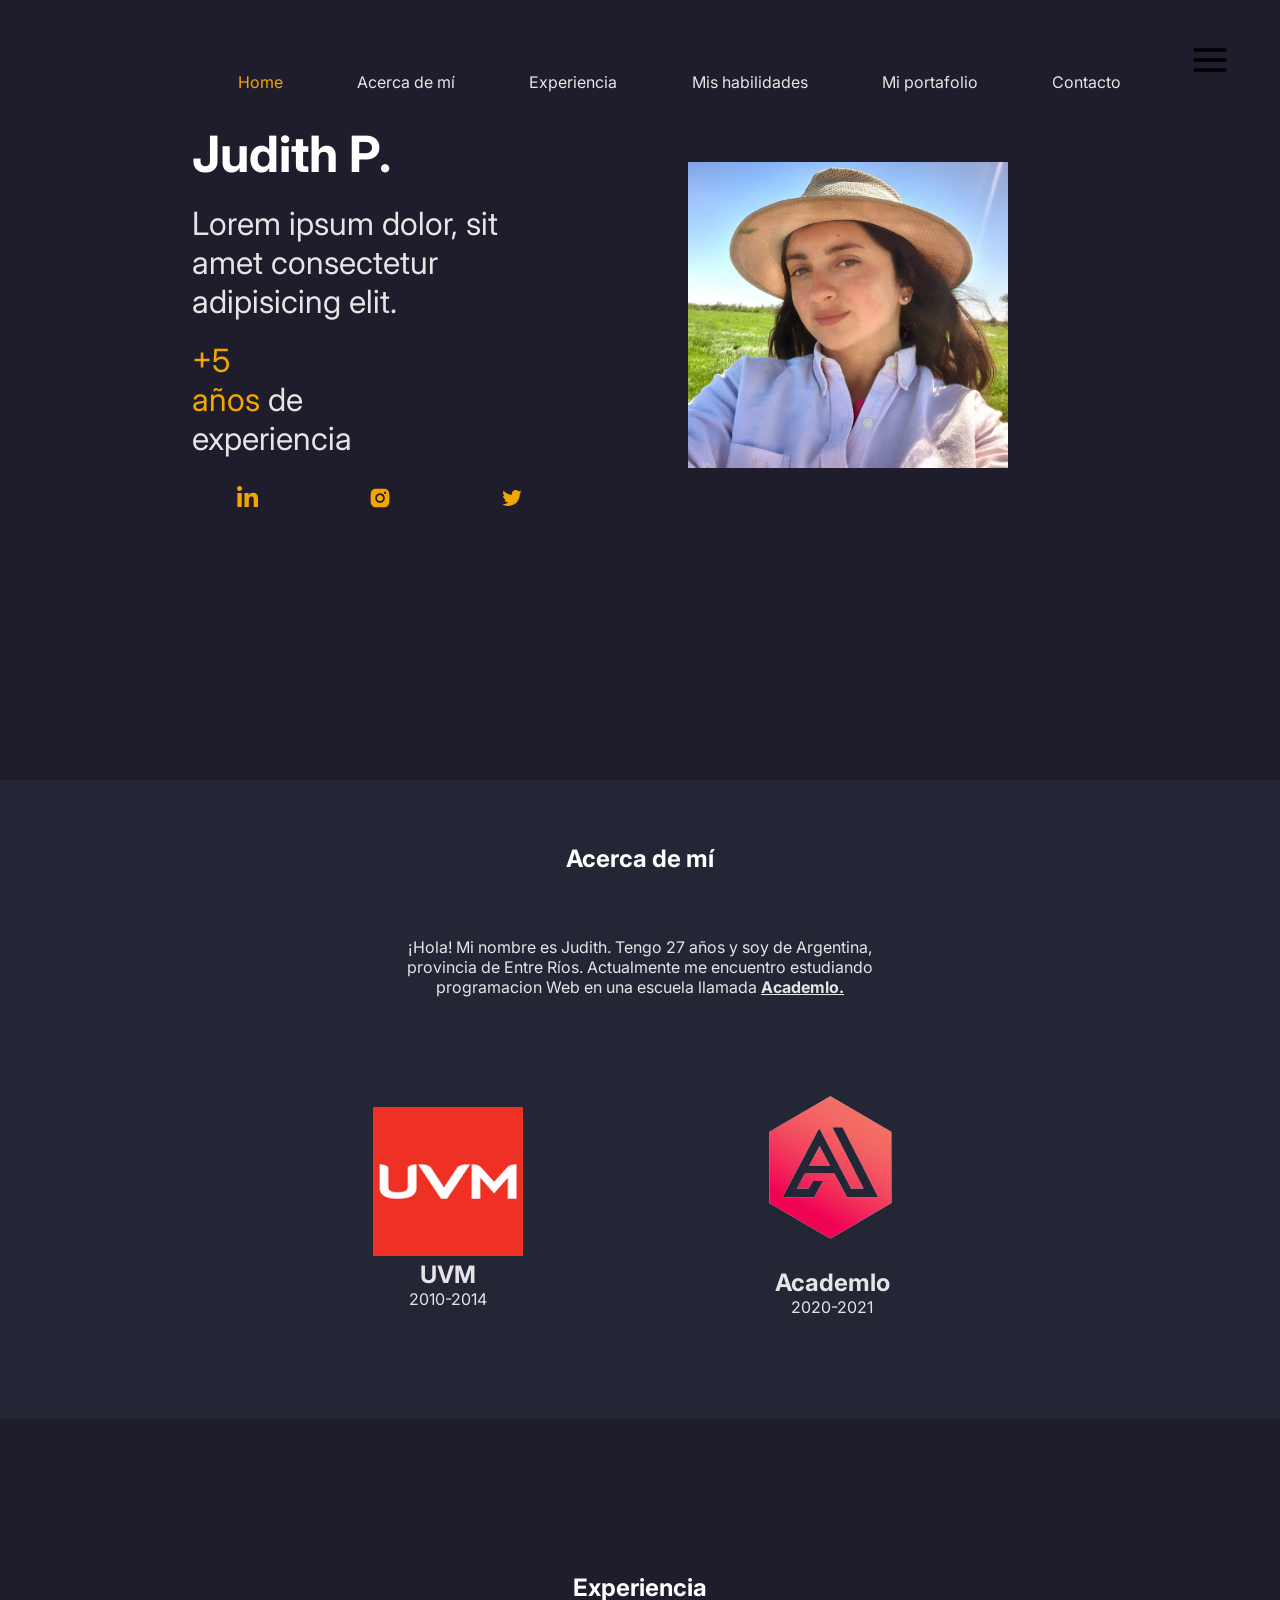
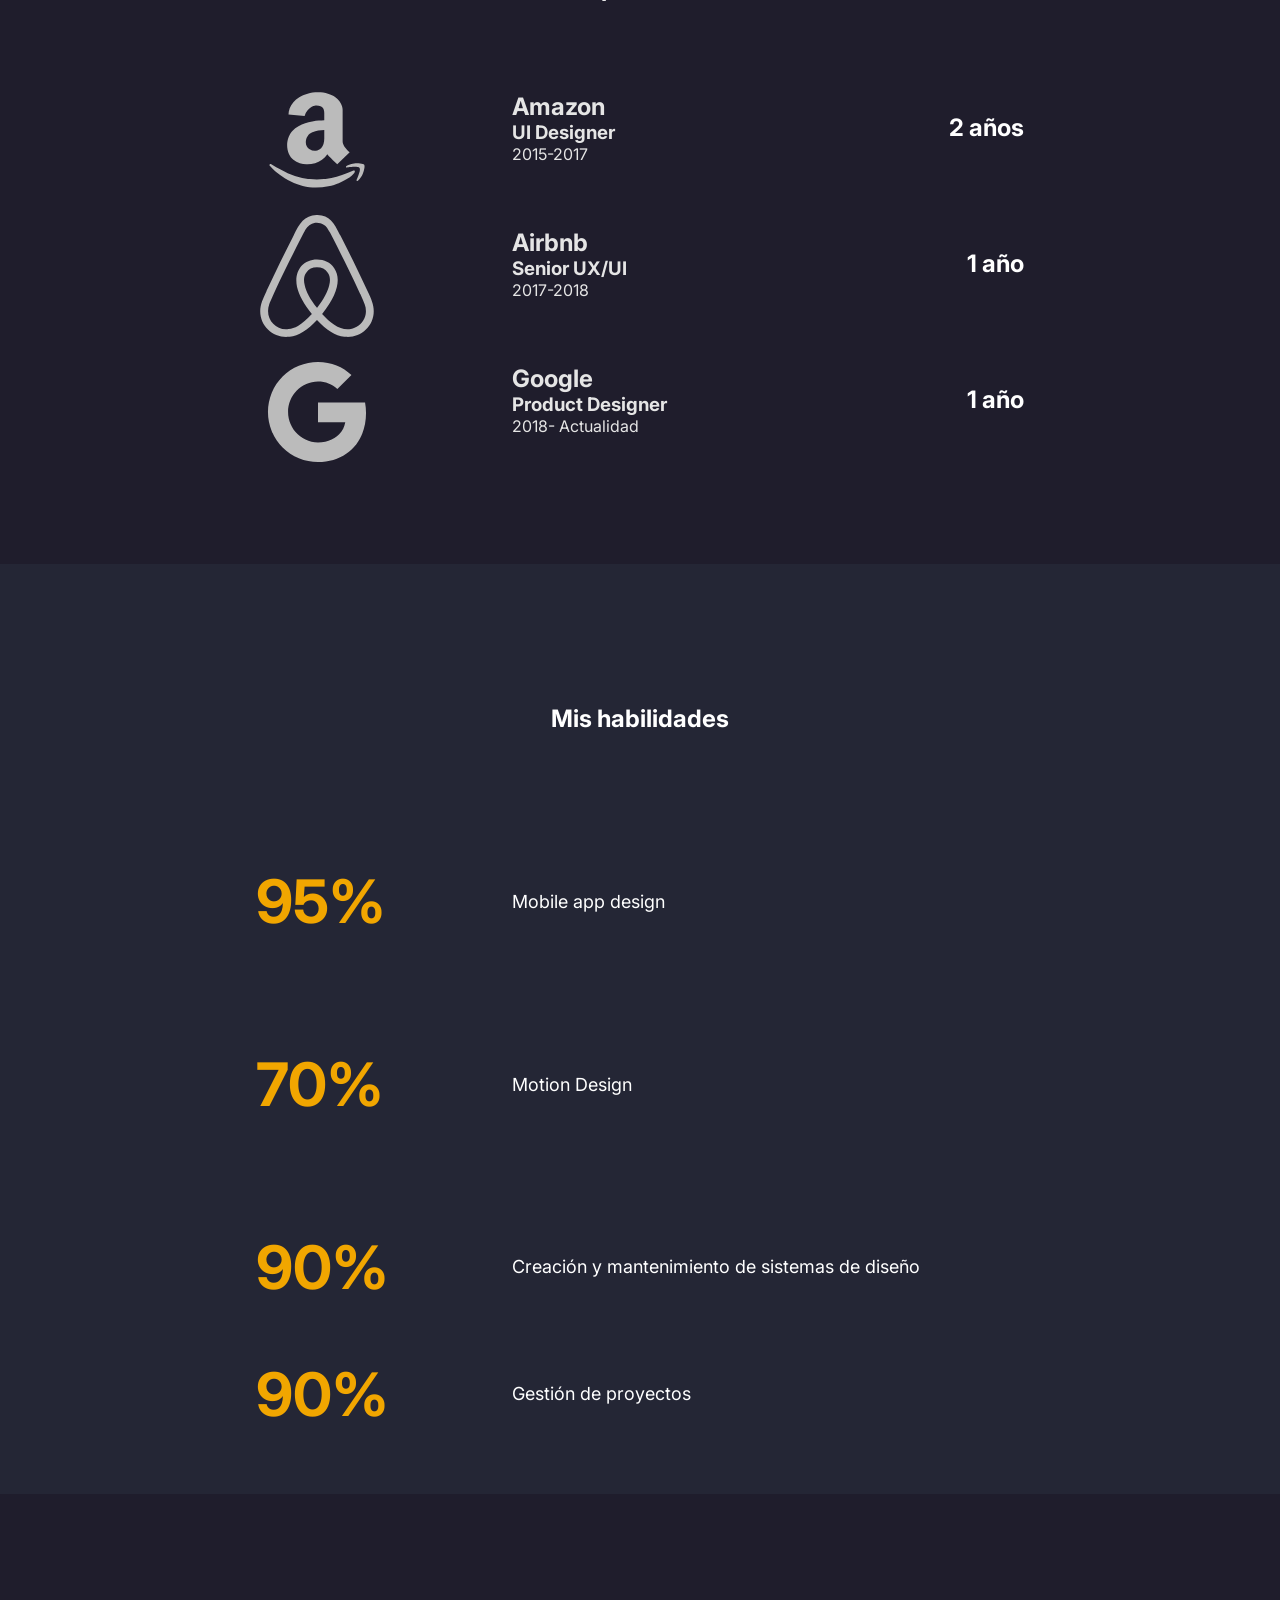
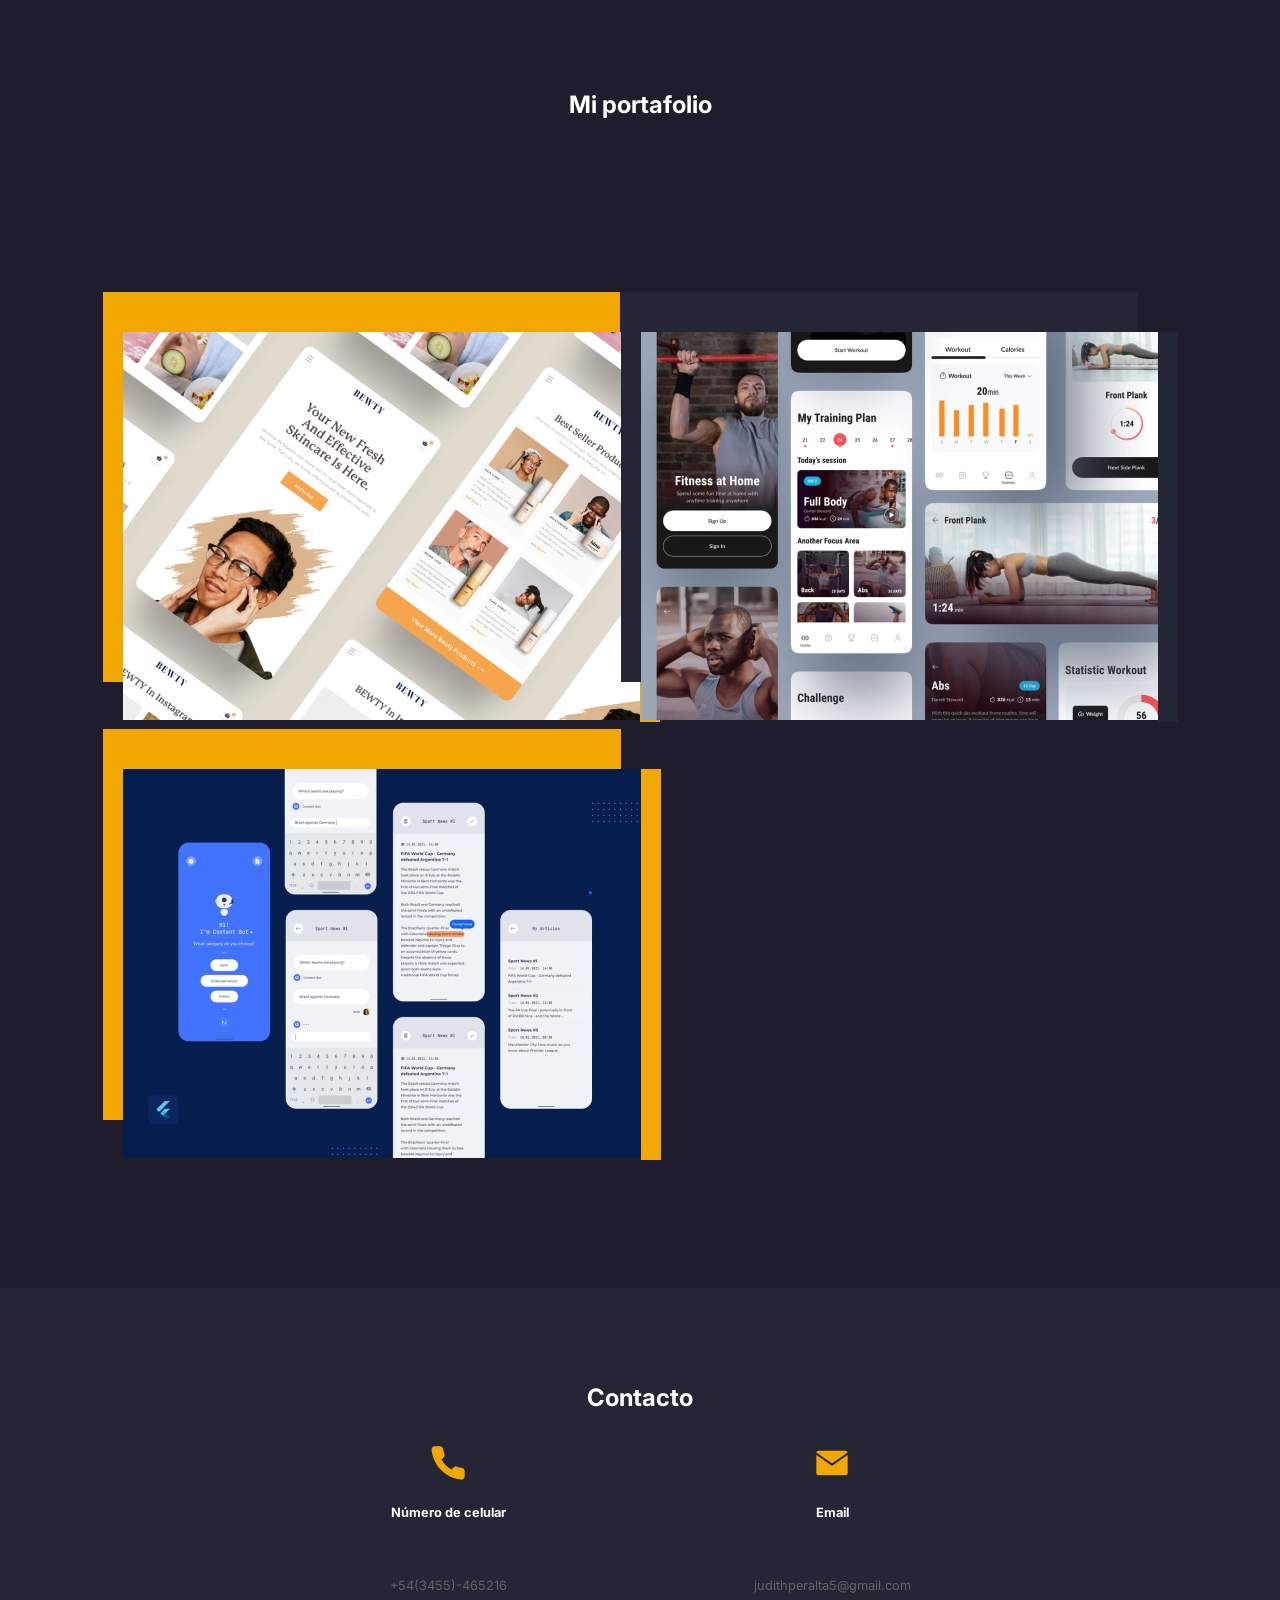
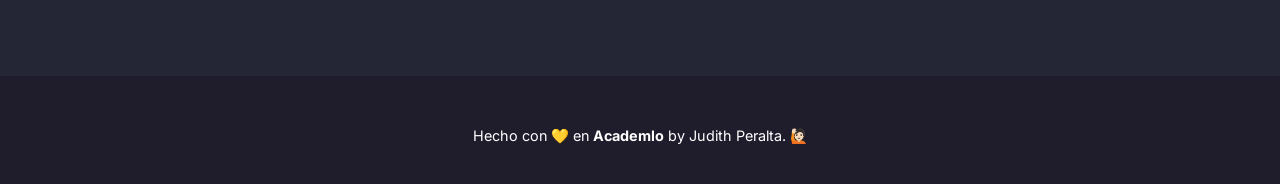
==== index22.html @ c61a87f8 "first commit" ====
<!DOCTYPE html>
<html>
    <head>
        <link rel="stylesheet" href="diseno2.css">
        <meta charset="utf-8">
        <meta http-equiv="X-UA.compatible" content="IE=edge">
        <title>Judith Peralta</title>
        <link rel="icon" href="me.jpg">
        <meta name="viewport" content="width=device-width, user-scalable=no, initial-scale=1.0, maximum-scale=1.0, minimum-scale=1.0">
    </head>
    <body>
<div class="container">
       <div class="icono-menu">
        <img src="menu.svg" id="icono-menu">
       </div>

       <div class="cont-menu active" id="menu">
        <ul>
            <li> <span>🏡</span>  Home</li>
            <li> <span>🙋‍♀️</span>  Acerca de mí</li>
            <li> <span>👩‍💻</span> Experiencia</li>
            <li> <span>🧠</span>  Mis habilidades</li>
            <li> <span>📚</span>  Mi portafolio</li>
            <li> <span>☎️</span>  Contacto</li>
        </ul>
       </div>
        <section class="wrapper">
                <header>
                    <nav class="navbar">
                    <ul class="menu"> 
                        <li><a href="#"> <span>Home</span> </a></li>
                        <li><a href="#">Acerca de mí</a></li>
                        <li><a href="#">Experiencia</a></li>
                        <li><a href="#">Mis habilidades</a></li>
                        <li><a href="#">Mi portafolio</a></li>
                        <li><a href="#">Contacto</a></li>
                    </ul>
                   

                    </nav>
                </header></section>
            
            
             
        <section class="contenedor">
            <h1>Judith P.</h1>
        
            <p class="p1"> Lorem ipsum dolor, sit amet consectetur adipisicing elit.</p>
            <p class="p2"> <span>+5 años</span> de experiencia </p>
        
            <a class="a1" href="#"> <img src="linkedin.svg" alt="li">  </a>
            <a class="a2"   href="#"> <img src="instagram.svg" alt="ing">  </a>
            <a  class="a3"   href="#"> <img src="twitter.svg" alt="tw">  </a>

        

            <img  class="foto" src="me.jpg" alt="vos">
        </section>

        <section class="about_me">
           <h1 class="title1">Acerca de mí</h1> 
           <p class="p3">¡Hola! Mi nombre es Judith. Tengo 27 años y soy de Argentina, provincia de Entre Ríos. 
        Actualmente me encuentro estudiando programacion Web en una escuela llamada <b><u>Academlo.</u></b></p>
           <div class="uvm"><a class="a4" href="#"> <img class="img1" src="image 9.jpg" alt="uvm"></a>
           <h2 class="gris">UVM</h2>
           <p class="gris">2010-2014</p></div>

           <div class="academlo"><a class="a5" href="#"> <img class="img2" src="logo_academlo_5.png" alt="academlo"></a>
           <h2 class="gris">Academlo</h2>
           <p class="gris">2020-2021</p></div>

        </section>

        <section class="experiencia">
            <h1 class="experience"><b>Experiencia</b></h1>
            <a class="a6" href="#"> <img src="amazon.svg" alt="Amazon"></a>
                <div class="amazon"><h2>Amazon</h2>
                <h3>UI Designer</h3>
                <p>2015-2017</p></div>

                <div class="años1">
                    <h2>2 años</h2>
                </div>

            <a class="a7" href="#"><img src="airbnb.svg" alt="airnbnb"> </a>
                <div class="airbnb"><h2>Airbnb</h2>
                <h3>Senior UX/UI</h3>
                <p>2017-2018</p></div>

                <div class="años2">
                    <h2>1 año</h2>
                </div>

                

            <a class="a8" href="#"><img src="google.svg" alt="Google"> </a>
                <div class="google"><h2>Google</h2>
                <h3>Product Designer</h3>
                <p>2018- Actualidad</p></div>

                <div class="años3">
                    <h2>1 año</h2>
                </div>
           
        </section>

        <section class="habilidades">
            
    
            <h1 class="habilidad">Mis habilidades</h1>
            
                <p class="p95"><b>95%</b></p>
                <p class="p70"><b>70%</b></p>
                <p class="p900"><b>90%</b></p>
                <p class="p90"><b>90%</b></p>
            
            
                <p class="mobile">Mobile app design</p>
                <p class="motion">Motion Design</p>
                <p class="creacion">Creación y mantenimiento de sistemas de diseño</p>
                <p class="gestion">Gestión de proyectos</p>
            

        </section>

        <section class="Mi_Portafolio">
            <h1 class="mio">Mi portafolio</h1>
            <a class="a9" href="#"><img src="image 9-1.jpg" alt=""> </a>
            <a class="a10" href="#"><img src="image 10.jpg" alt=""></a>
            <a  class="a11" href="#"><img src="image 11.jpg" alt=""></a>
           
        </section>

        <section class="contact">
            <h1 class="cont">Contacto</h1>
            <div class="phone">
                <a href="#"><svg width="40" height="40" viewBox="0 0 40 40" fill="none" xmlns="http://www.w3.org/2000/svg">
                <path d="M36.6669 28.2V33.2C36.6688 33.6642 36.5737 34.1236 36.3877 34.5489C36.2018 34.9742 35.929 35.356 35.587 35.6698C35.245 35.9836 34.8412 36.2225 34.4015 36.3712C33.9618 36.5199 33.4958 36.5751 33.0335 36.5333C27.9049 35.9761 22.9785 34.2236 18.6502 31.4167C14.6233 28.8578 11.2091 25.4436 8.65021 21.4167C5.83351 17.0687 4.08062 12.1183 3.53355 6.96666C3.4919 6.50577 3.54667 6.04126 3.69438 5.6027C3.84209 5.16414 4.0795 4.76114 4.39149 4.41936C4.70348 4.07758 5.08322 3.8045 5.50653 3.61753C5.92984 3.43055 6.38745 3.33376 6.85021 3.33332H11.8502C12.6591 3.32536 13.4432 3.61179 14.0565 4.13921C14.6698 4.66663 15.0703 5.39907 15.1835 6.19999C15.3946 7.8001 15.786 9.3712 16.3502 10.8833C16.5745 11.4799 16.623 12.1282 16.4901 12.7515C16.3571 13.3747 16.0483 13.9468 15.6002 14.4L13.4835 16.5167C15.8561 20.6892 19.311 24.1441 23.4835 26.5167L25.6002 24.4C26.0534 23.9519 26.6255 23.6431 27.2487 23.5101C27.872 23.3772 28.5203 23.4257 29.1169 23.65C30.629 24.2142 32.2001 24.6056 33.8002 24.8167C34.6098 24.9309 35.3492 25.3387 35.8778 25.9625C36.4063 26.5863 36.6872 27.3826 36.6669 28.2Z" fill="#F1A600"/>
                </svg></a></div>
                <h3 class="numero">Número de celular</h3>
                <p class="num">+54(3455)-465216</p>

            <div class="email">
                <a href="#"><svg width="40" height="40" viewBox="0 0 40 40" fill="none" xmlns="http://www.w3.org/2000/svg">
                    <path d="M6.66683 6.66666H33.3335C35.1668 6.66666 36.6668 8.16666 36.6668 9.99999V30C36.6668 31.8333 35.1668 33.3333 33.3335 33.3333H6.66683C4.8335 33.3333 3.3335 31.8333 3.3335 30V9.99999C3.3335 8.16666 4.8335 6.66666 6.66683 6.66666Z" fill="#F1A600" stroke="#262837" stroke-width="2" stroke-linecap="round" stroke-linejoin="round"/>
                    <path d="M36.6668 9.99999L20.0002 21.6667L3.3335 9.99999" fill="#F1A600"/>
                    <path d="M36.6668 9.99999L20.0002 21.6667L3.3335 9.99999" stroke="#262837" stroke-width="2" stroke-linecap="round" stroke-linejoin="round"/>
                    </svg></a> </div>
                <h3 class="email2">Email</h3>
                <p class="correo">judithperalta5@gmail.com</p>
           
        </section>

        <footer class="footer">
            <p class="footer1">Hecho con 💛 en <b>Academlo</b> by Judith Peralta. 🙋🏻 <a target="_blank" href="#"><i class='bx bxl-github'></i></a></p>
        </footer>

</div>
        <script src="main.js"></script>
    </body>
</html>
---- diseno2.css ----
@import url('https://fonts.googleapis.com/css2?family=Inter:wght@400;600&display=swap');

*:root {
--colorletras: #ffffff;
--iconos: #F1A600;
--background-Container: #1F1D2C;
--background-child: #242635;
--background-letras: #e5e5e5;
--fs-titulo: 50px;
--fs-subtitulos: 32px;
--fs-subsection:18px;
--fs-titulo-desktop: 80px;
--fs-subtitulos-desktop: 40px;
--fs-subsection-desktop:18px;
}

*{
    margin: 0;
    padding: 0;
    box-sizing: border-box;
    

}

body {
    background-color: #1F1D2C;
    color: #ffffff;
    width: 100vw;
    height: 100vh;
    font-family: Inter;
    font-size: 16px;
    
}



.active{
    transform: translate(-600px);
}
.opacity{
    background-color: rgb(11, 12, 11);
    transition: all .5s ease;
}

.icono-menu{
    margin:40px 50px ;
    position: relative;
    z-index: 10;
}
.icono-menu img{
    vertical-align:top ;
    width: 40px;
    cursor: pointer;
    float: right;
    
}

.cont-menu{
    background-color: var(--background-child);
    box-shadow: 2px 0px 5px 2px var(--iconos);
    width: 400px;
    height: 100vh;
    position: absolute;
    top: 0;
    left: 0;
    transition: all .5s ease;
    
}

.cont-menu ul{
    padding: 100px opx 20px 0px;
    list-style: none;
    margin: 60px;
    

}

.cont-menu ul li{
    color: var(--colorletras);
    display: block;
    font-size: 20px;
    text-decoration: none;
    padding: 20px 50px;
    cursor: pointer;
   
}

.cont-menu ul li span{
    font-size: 35px;
}

.cont-menu ul li:hover{
    background-color: var(--iconos);
    color: black
}

.wrapper{
    width: 100vw;
    color: black;
    font-size: 16px;
    
}

.menu{
    display: flex;
    width: 85%;
    justify-content: space-around;
}
.menu li{
    list-style: none;

}
.menu a {
    color: var(--background-letras);
    text-decoration: none;
    padding: 10px 20px;
}
.menu a:hover{
    background-color:var(--iconos);
    color: black;
    transition: ease-in .4s;

}

.menu a span{
    color: #F1A600;
}
.navbar{
    display: flex;
    justify-content:right;
    padding: 2em;
    
}

    

.contenedor { 
    z-index: 1;
    display: grid;
    height: 400px;
    width: 800px;
    align-items: center;
    justify-content: center;
    margin: auto;
    padding: auto;
    grid-template-columns: 14% 14% 14% 10%  50%;
    grid-template-rows: repeat(4,max-content);
    grid-auto-rows: minmax(125px, auto);
    grid-gap: 20px;
      
    
    
}

.contenedor h1 { 
    grid-column: 1/5;
    font-size: 50px;
    
}


.p1 { 

    font-size: 2rem;
   height: 100%;
    grid-column: 1/4;
    grid-row: 2;
    font-size: clamp(2vw, 2em, 2em);
    color: var(--background-letras)
}
.span .gris{
    color: var(--background-letras)
}

.p2 { 
    font-size: 2rem;
     grid-column: 1/2 ;
     grid-row: 3/4;
     color:#e5e5e5
 }
 .p2 span { 
    color: #f1a600;
 }

.a1 { 

 grid-column: 1 ;
 grid-row: 4;
 height: 40%;
 margin: auto;
 float: left;

}

.a2 { 

    grid-column: 2 ;
    grid-row: 4;
    height: 40%;
    margin: auto;
    float: right;
    

   }
   .a3 { 

    height: 40%;
    grid-column: 3 ;
    grid-row: 4;
    margin: auto;
    float: left;

   }
.foto {

 grid-column: 5/6;
 grid-row: 1/5;
height: 80%;
width: 80%;
}

.about_me {

    display: grid;
    align-items: center;
    justify-content: center;
    grid-template-columns: 1fr 0.5fr 1fr;
    grid-template-rows: content 1fr 1fr;
    height: auto;
    width: auto;
    margin-top: 20%;
    padding-inline: 25%;
    padding-top: 5%;
    padding-bottom:5%;
    background-color: var(--background-child);
    background-size: cover;
}

.title1 {
    font: 2em ;
    grid-column: 1/4;
    grid-row: 1;
    text-align: center;
    margin: auto;
 }
.p3 {
    color: #e5e5e5;
    text-align: center;
    grid-column: 1/4;
    grid-row: 2;
    margin: 10%;
}
.gris{
    color: #e5e5e5;
}
.uvm {

    grid-column: 1;
    grid-row: 3;
  text-align: center;
  
}
.academlo {
/* box-shadow: 20px 20px blueviolet ,-20px -20px rgb(33, 173, 49) ;*/
    grid-column: 3;
    grid-row: 3;
 margin-bottom: 15%;
  text-align: center;
  
}

.img2{
  display: block;
  margin: auto;
}

.experiencia {
    display: grid;
    align-items: center;
    justify-content: center;
    grid-template-columns:  1fr 1fr 1fr;
    grid-template-rows: content 1fr 1fr 1fr;
    height: auto;
    width: auto;
    margin-top: 1%;
    padding-inline: 20%;
    padding-top: 5%;
    padding-bottom:5%;
}
.experience{
    
font: 2em;
    grid-column: 1/4;
    grid-row: 1;
    text-align: center;
    margin: 10%;
}

.a6 {
    
    font-size: 56px;
    grid-column: 1/4;
    grid-row: 2;
    
   
}
.a7{
    font-size: 56px;
    grid-column: 1/4;
    grid-row: 3;
    
}
.a8{
    font-size: 56px;
    
    grid-column: 1/4;
    grid-row: 4;
    
}

.amazon{
grid-column: 2;
grid-row: 2;
margin-bottom: 15%;
color: var(--background-letras)


} 

.airbnb {
grid-column: 2;
grid-row: 3;
margin-bottom: 15%;
color: var(--background-letras)

}

.google {
    grid-column: 2;
    grid-row: 4;
 margin-bottom: 15%;
 color: var(--background-letras)
  
  
}


.años1{
    
    grid-column: 3;
    grid-row: 2;
    margin-bottom: 15%;
    text-align: right;

 
}

.años2{
    grid-column: 3;
    grid-row: 3;
    margin-bottom: 15%;
    text-align: right;


}

.años3{
    grid-column: 3;
    grid-row: 4;
    margin-bottom: 15%;
    text-align: right;

}

.habilidades {
    display: grid;
    align-items: center;
    justify-content: center;
    grid-template-columns:  0.5fr 1fr;
    grid-template-rows: 1fr 1fr 1fr 1fr;
    height: auto;
    width: auto;
    margin-top: 1%;
    padding-inline: 20%;
    padding-top: 5%;
    padding-bottom:5%;
    background-color: var(--background-child);

    

}  

.habilidad {
    font: 2em;
    grid-column: 1/4;
    grid-row: 1;
    text-align: center;
    margin: 10%;

}
.mio{
    grid-column: 1/4;
    grid-row: 1;
    text-align: center;
    margin: 10%;
   
    font: 2em;
    
}
.p95{
    font-size: 2rem;
    grid-column: 1;
    grid-row: 2;
    color: #F1A600;
    font-size: 60px;
   
}
.p70{
    font-size: 2rem;
    grid-column: 1;
    grid-row: 3;
    color: #F1A600;
    font-size: 60px;
   
}

.p900{
    font-size: 2rem;
    grid-column: 1;
    grid-row: 4;
    color: #F1A600;
    font-size: 60px;
   

}
.p90{
    font-size: 2rem;
    grid-column: 1;
    grid-row: 5;
    color: #F1A600;
    font-size: 60px;
   
}
.mobile{
    grid-column: 2;
    grid-row: 2;
    margin-bottom: -6;
    font-size: 18px;
    
    
}

.motion{
    grid-column: 2;
    grid-row: 3;
    margin-bottom: -6;
    font-size: 18px;
   
}

.creacion{
    grid-column: 2;
    grid-row: 4;
    margin-bottom: -6;
    font-size: 18px;
    
}

.gestion{
    grid-column: 2;
    grid-row: 5;
    margin-bottom: -5;
    font-size: 18px;
    
}

.Mi_Portafolio{
    display: grid;
    align-items: center;
    justify-content: center;
    grid-template-columns:  1fr 1fr;
    grid-template-rows: 1fr 1fr 1fr;
    height: auto;
    width: auto;
    margin-top: 0%;
    padding-inline: 15%;
    padding-top: 0%;
    padding-bottom:0%;
}

.a9{
    grid-column: 1;
    grid-row: 2;
    box-shadow: 20px 0px var(--iconos),-20px -40px var(--iconos) ;
    margin: auto;
    font-size: clamp(0.5vw, 0.5em, 0.5em);
    
   
}
.a10{
    grid-column: 2;
    grid-row: 2;
    box-shadow: 20px 0px var(--background-child) ,-20px -40px var(--background-child) ;
    margin: auto;
    font-size: clamp(0.5vw, 0.5em, 0.5em);
    
  
}
.a11{
    grid-column: 1;
    grid-row: 3;
   margin-top: 6%;
   box-shadow: 20px 0px var(--iconos),-20px -40px var(--iconos) ;
   margin-inline: auto;
   font-size: clamp(0.5vw, 0.5em, 0.5em);
    

}
.contact{
    background-color:  var(--background-child);
    display: grid;
    align-items: center;
    justify-content: center;
    grid-template-columns:  1fr 1fr;
    grid-template-rows: content 1fr 1fr  1fr;
    height: auto;
    width: auto;
    margin-top: 10%;
    padding-inline: 20%;
    padding-top: 5%;
    padding-bottom:2%;
}
.cont{
    font: 2em;
    grid-column: 1/4;
    grid-row: 1;
    text-align: center;
    margin: 4%;
    text-align: center;

}

.phone{
    grid-column: 1;
    grid-row: 2;
    margin-bottom: 15%;
    text-align: center;
    height: 5px;
    
    
    
}
.numero{
    grid-column: 1;
    grid-row: 3;
    margin-bottom: 15%;
    text-align: center;
    font-size: clamp(0.7vw, 0.8em, 1em);
}
.email2{
    grid-column: 2;
    grid-row: 3;
    margin-bottom: 15%;
    text-align: center;
    font-size: clamp(0.7vw, 0.8em, 1em);
}

.num{
    grid-column: 1;
    grid-row: 4;
    margin-bottom: 15%;
    text-align: center;
    color: #666362;
    font-size: clamp(1vw, 0.6em, 1em);
}

.email{
    grid-column: 2;
    grid-row: 2;
    margin-bottom: 15%;
    text-align: center;
    height: 5px;
    font-size: clamp(1vw, 1em, 1em);
    
}

.correo{
    grid-column: 2;
    grid-row: 4;
    margin-bottom: 15%;
    text-align: center;
    color: #666362;
    font-size: clamp(1vw, 0.6em, 1em);

}



.footer{
    text-align: center;
    margin-top: 3%;
    margin-bottom: 3%;
    
    padding-top: 1%;
    padding-bottom:3%;
    
    
}
.footer1{
    font-size: clamp(0.9vw, 0.9em, 0.9em);
}
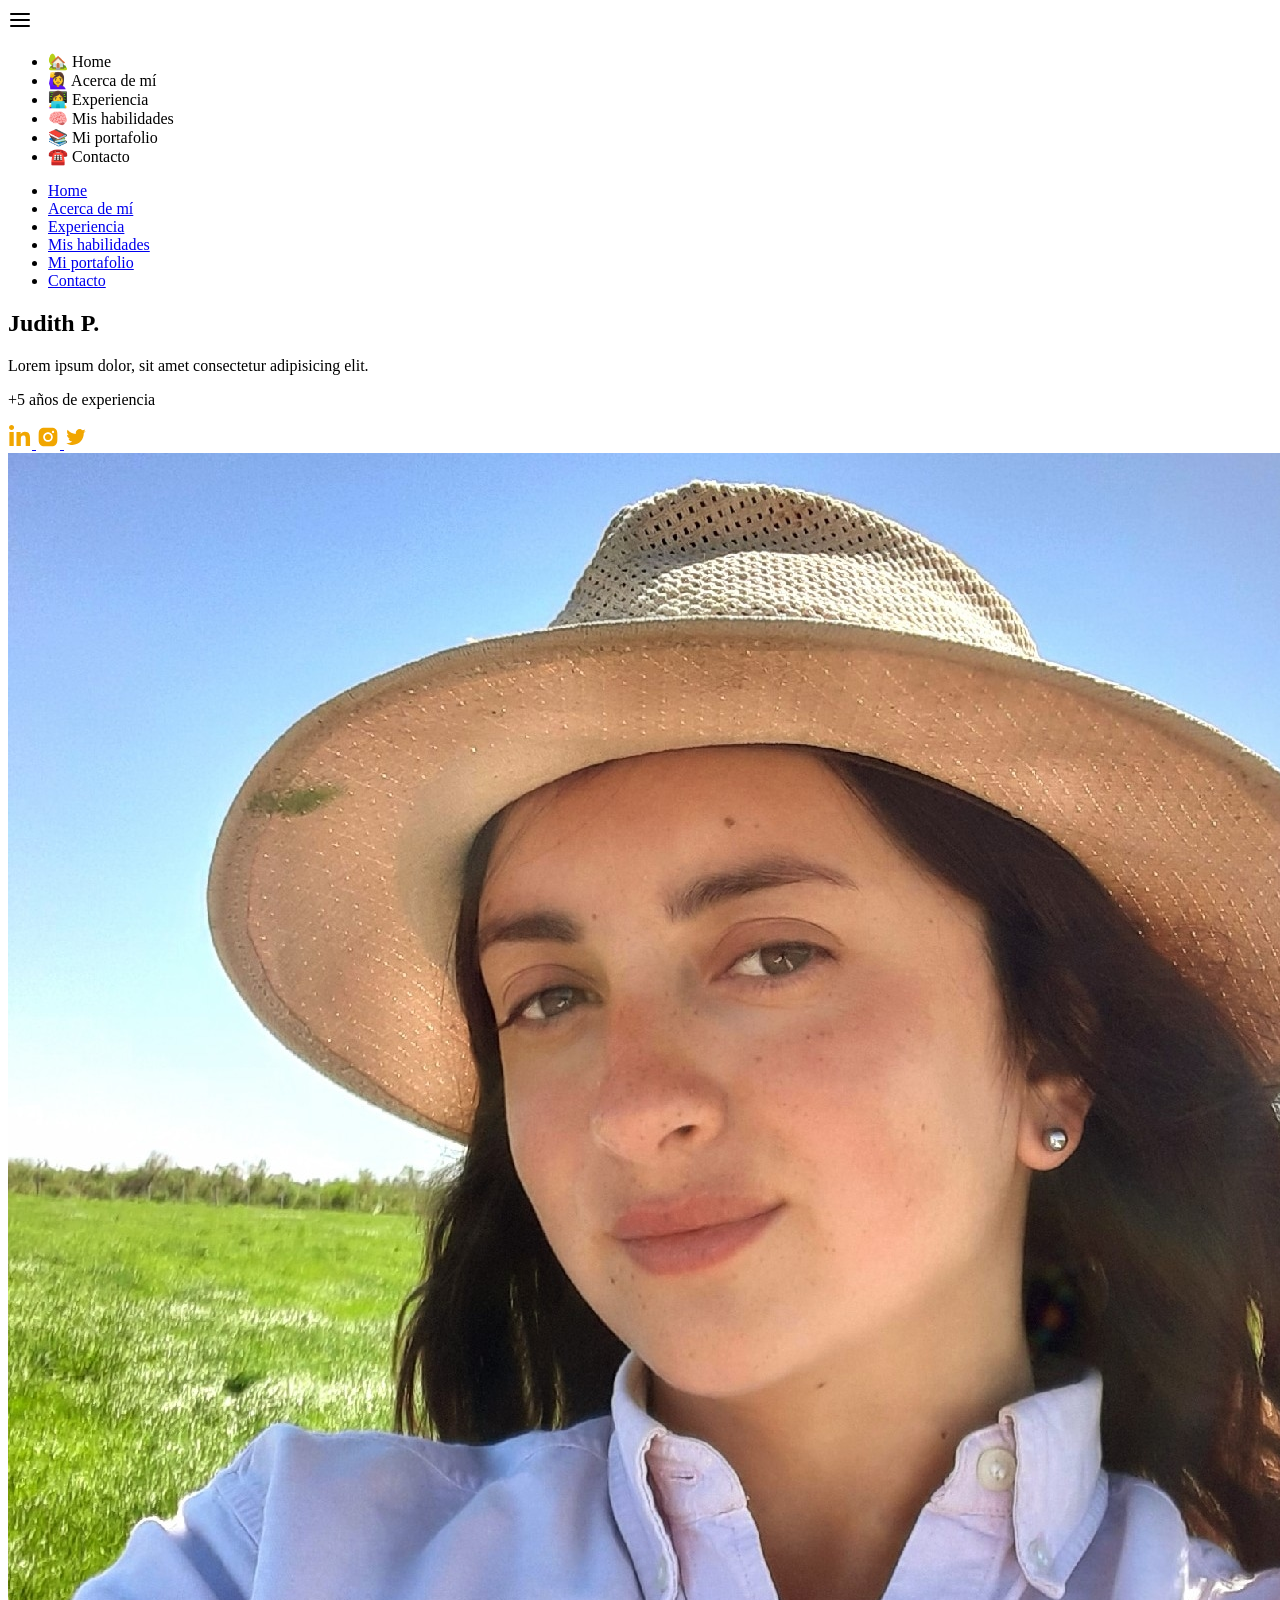
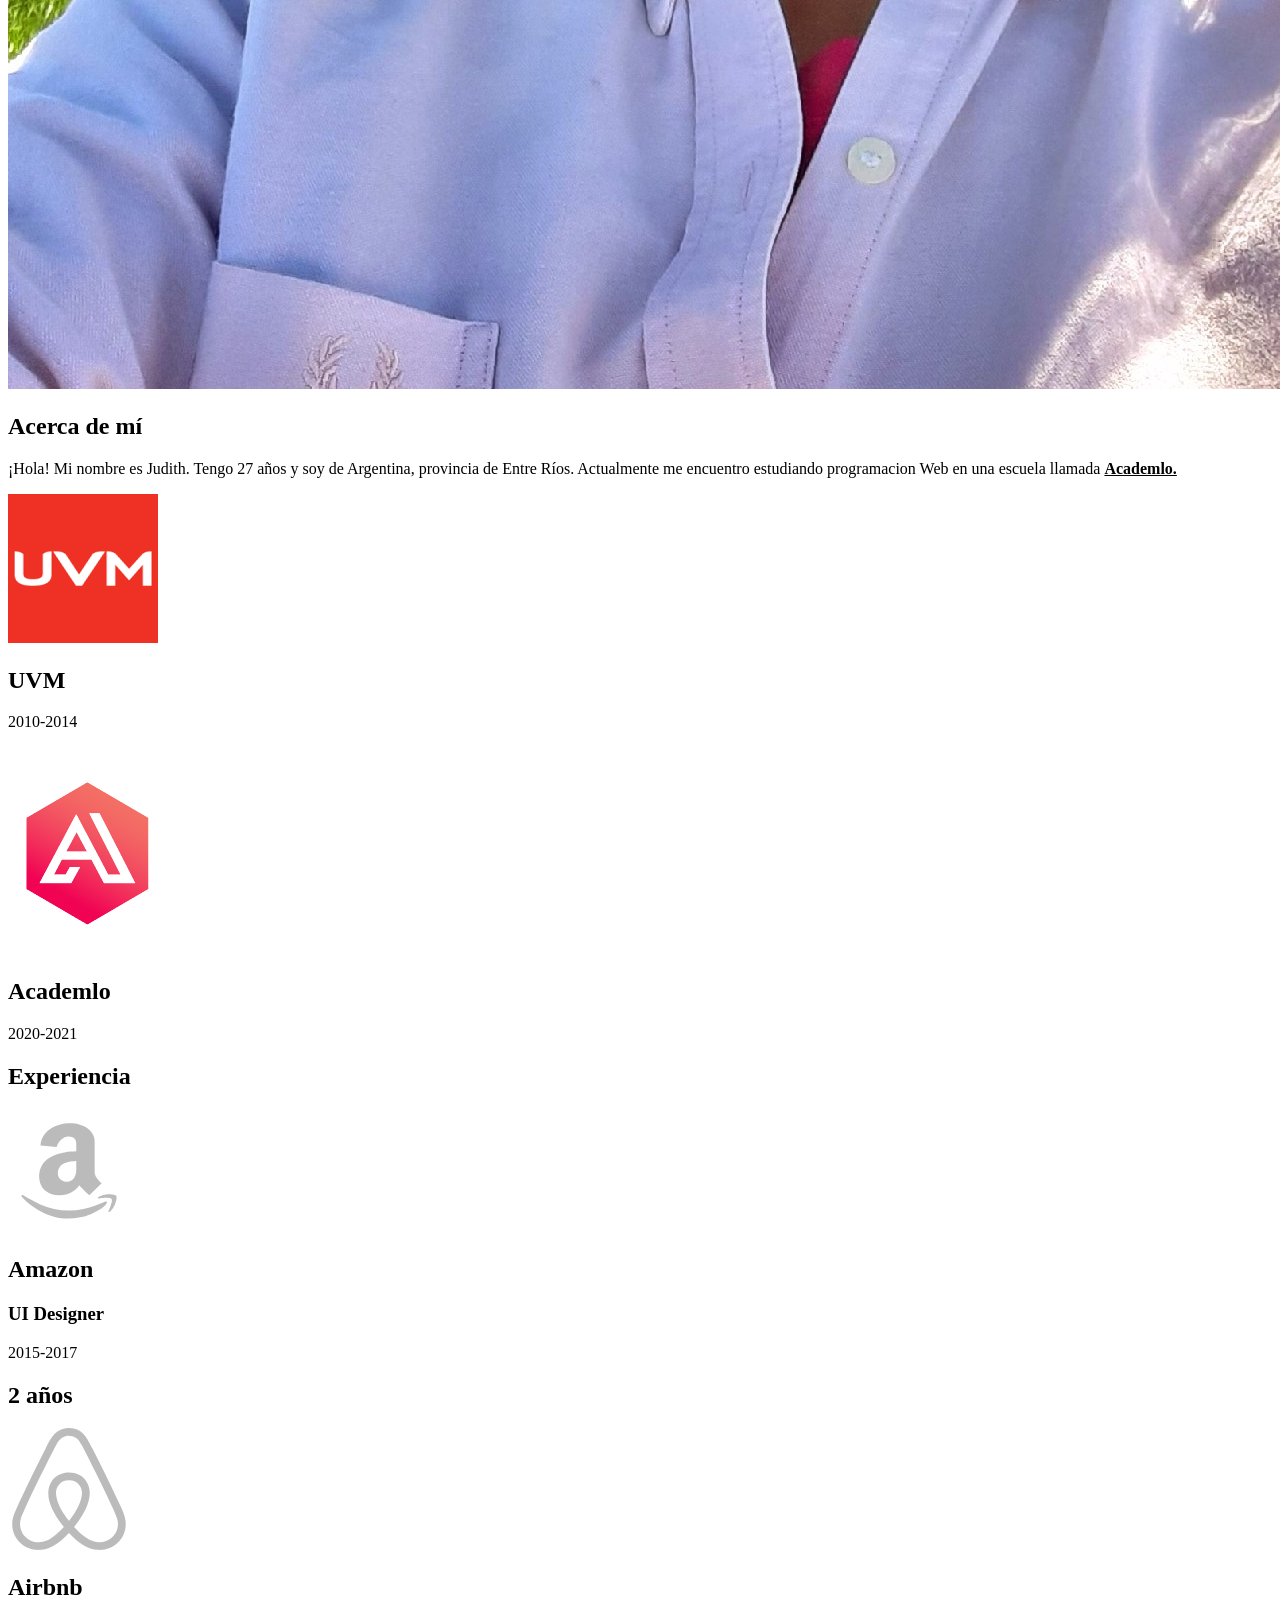
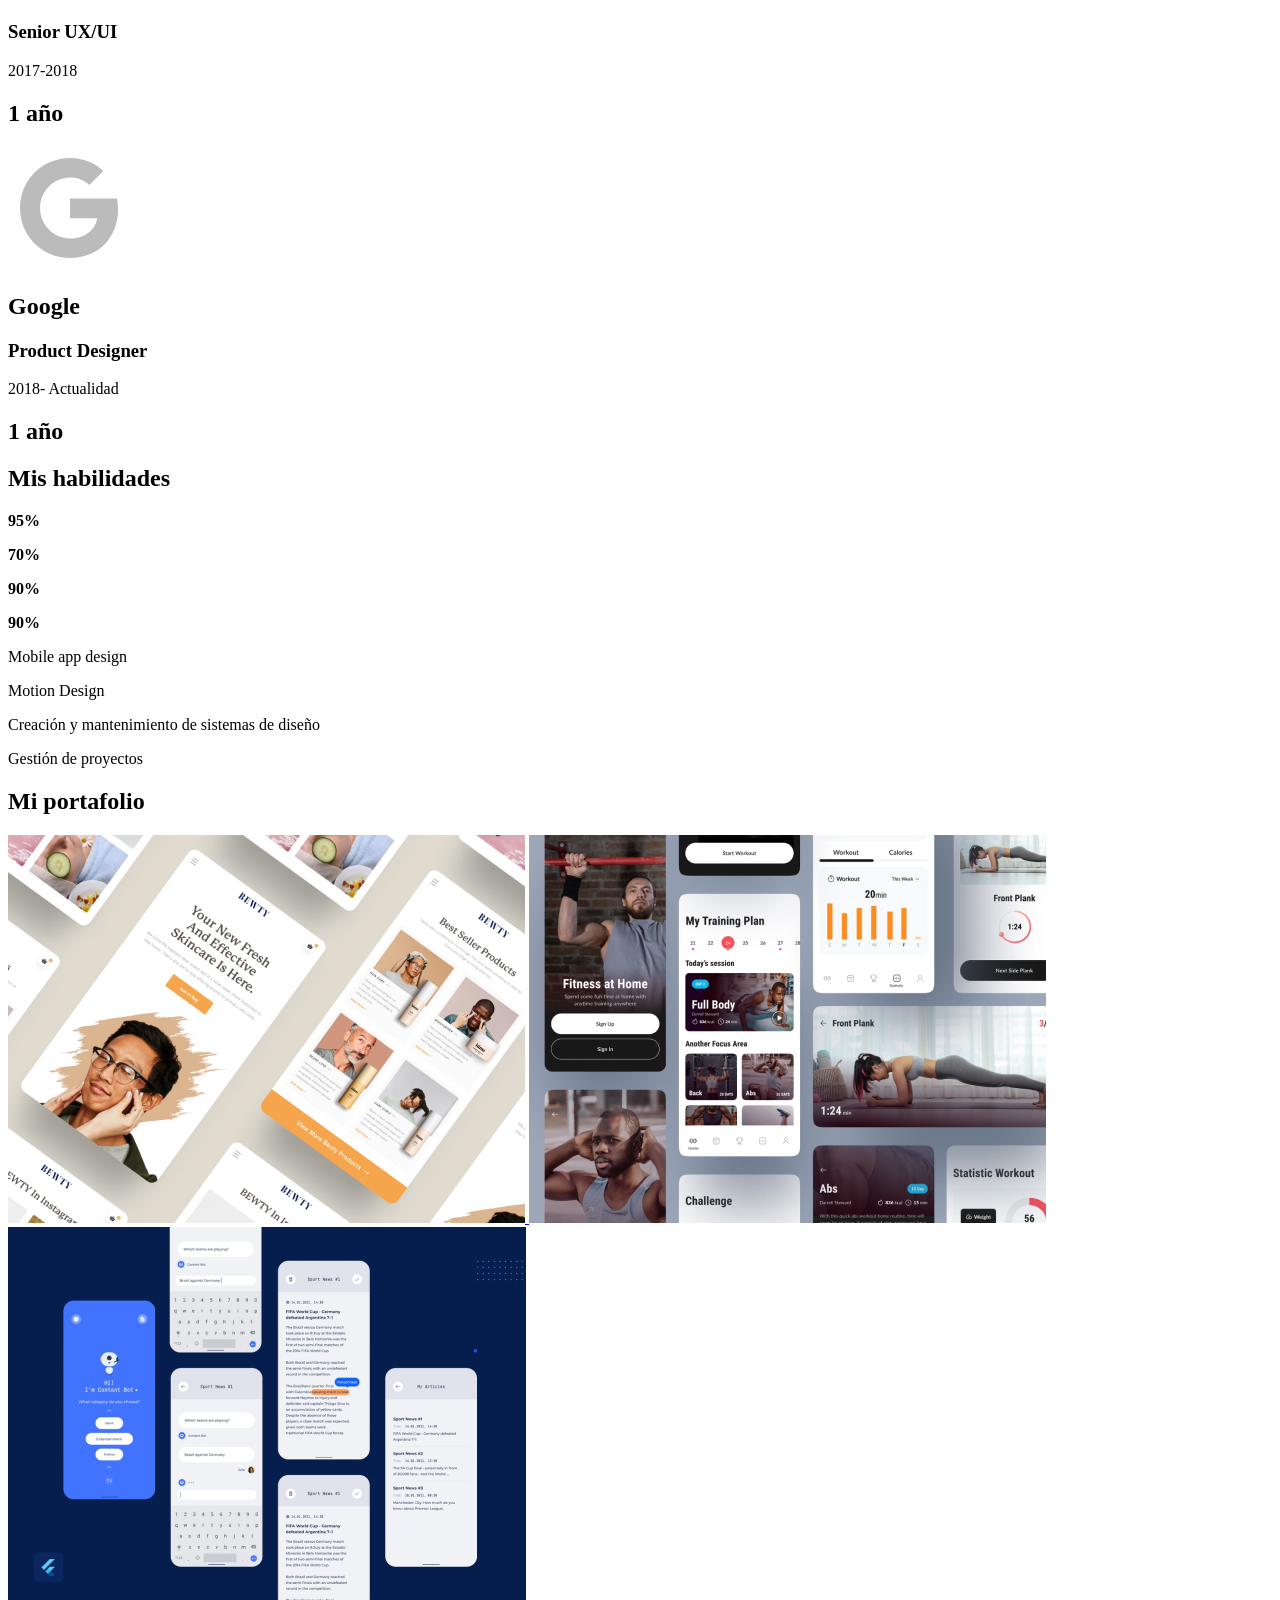
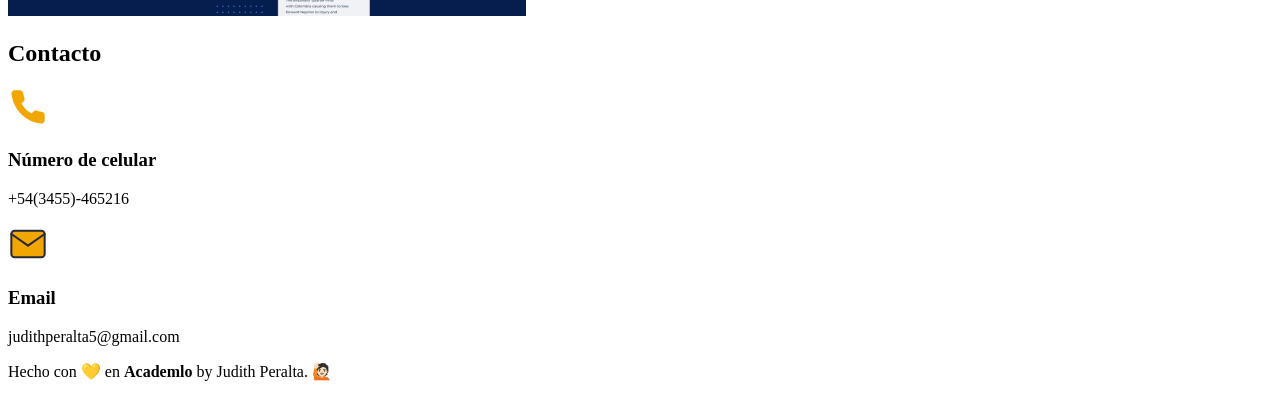
==== commit 19819572: "Esdf" ====
--- a/index22.html
+++ b/index22.html
@@ -1,13 +1,13 @@
 <!DOCTYPE html>
-<html>
-    <head>
-        <link rel="stylesheet" href="diseno2.css">
-        <meta charset="utf-8">
-        <meta http-equiv="X-UA.compatible" content="IE=edge">
-        <title>Judith Peralta</title>
-        <link rel="icon" href="me.jpg">
-        <meta name="viewport" content="width=device-width, user-scalable=no, initial-scale=1.0, maximum-scale=1.0, minimum-scale=1.0">
-    </head>
+<html lang="en">
+<head>
+    <meta charset="UTF-8">
+    <meta http-equiv="X-UA-Compatible" content="IE=edge">
+    <meta name="viewport" content="width=device-width, initial-scale=1.0">
+    <title>Document</title>
+</head>
+</body>
+</html>
     <body>
 <div class="container">
        <div class="icono-menu">
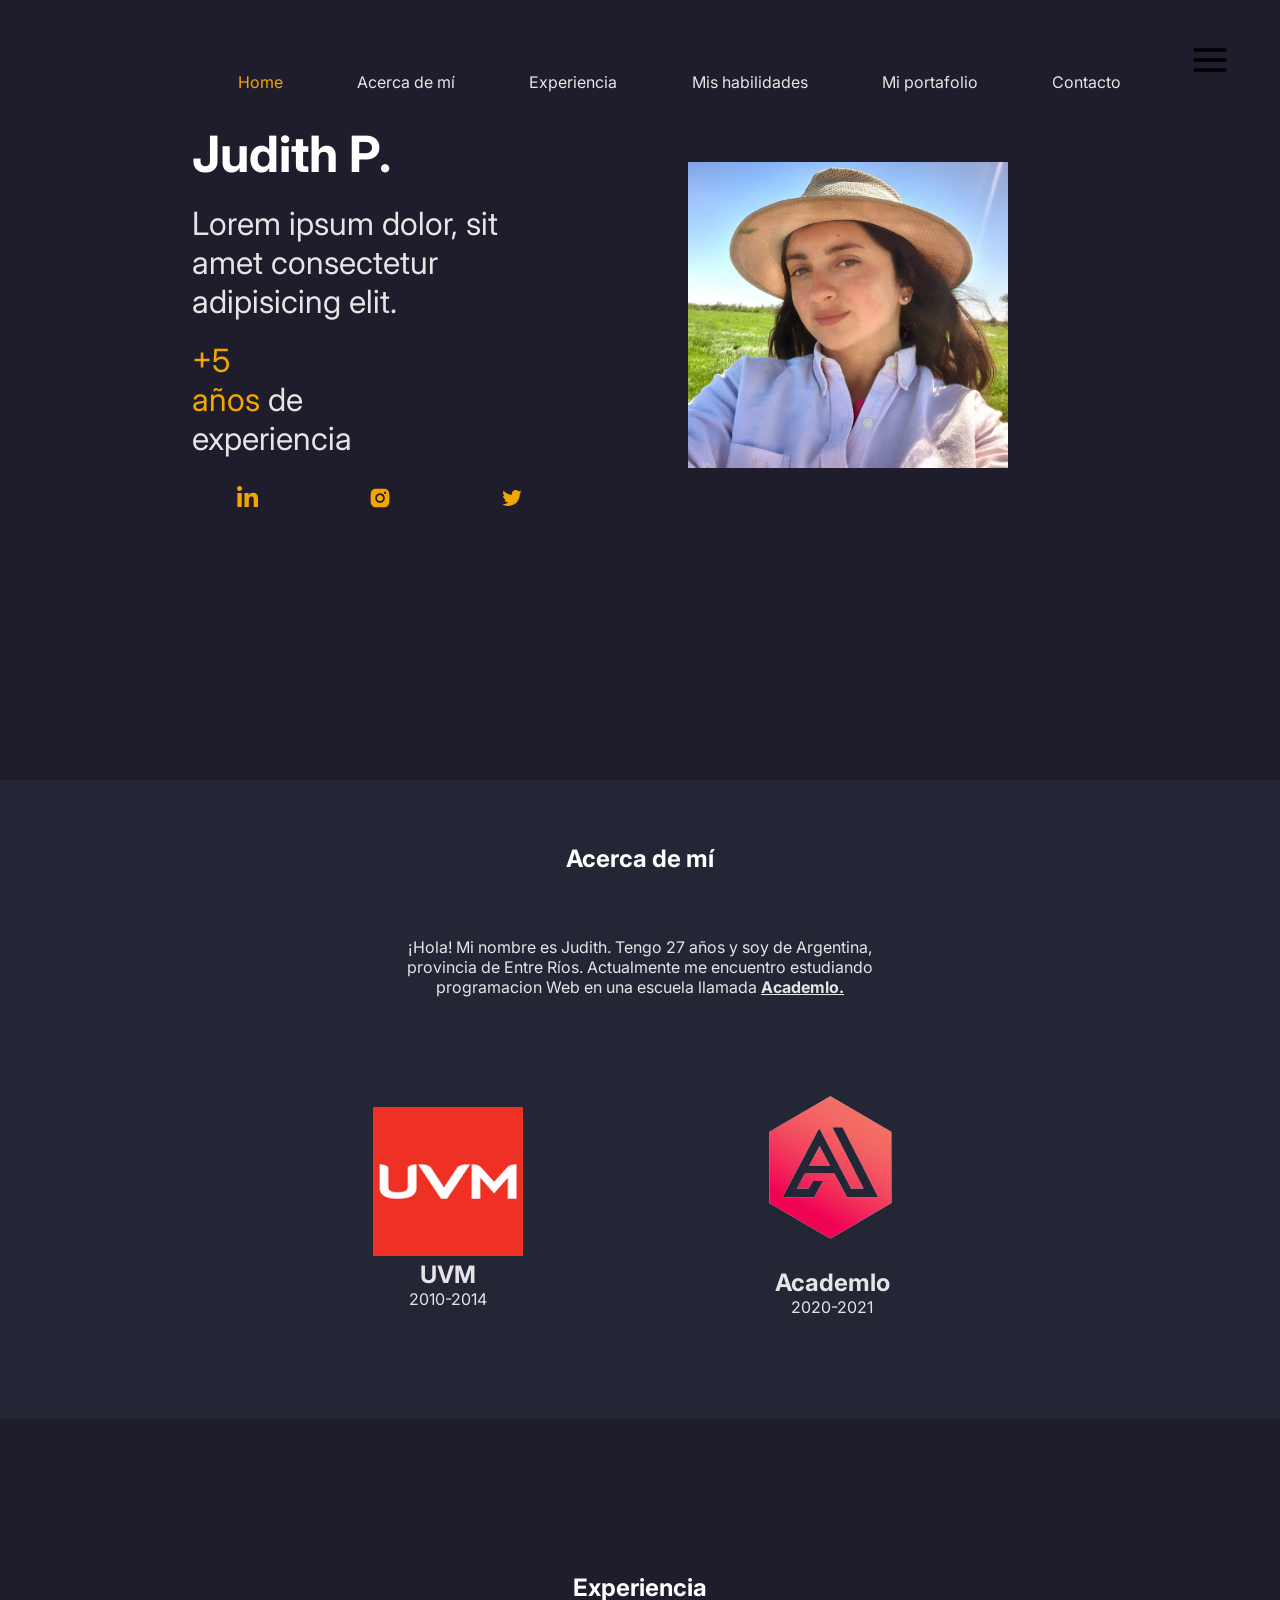
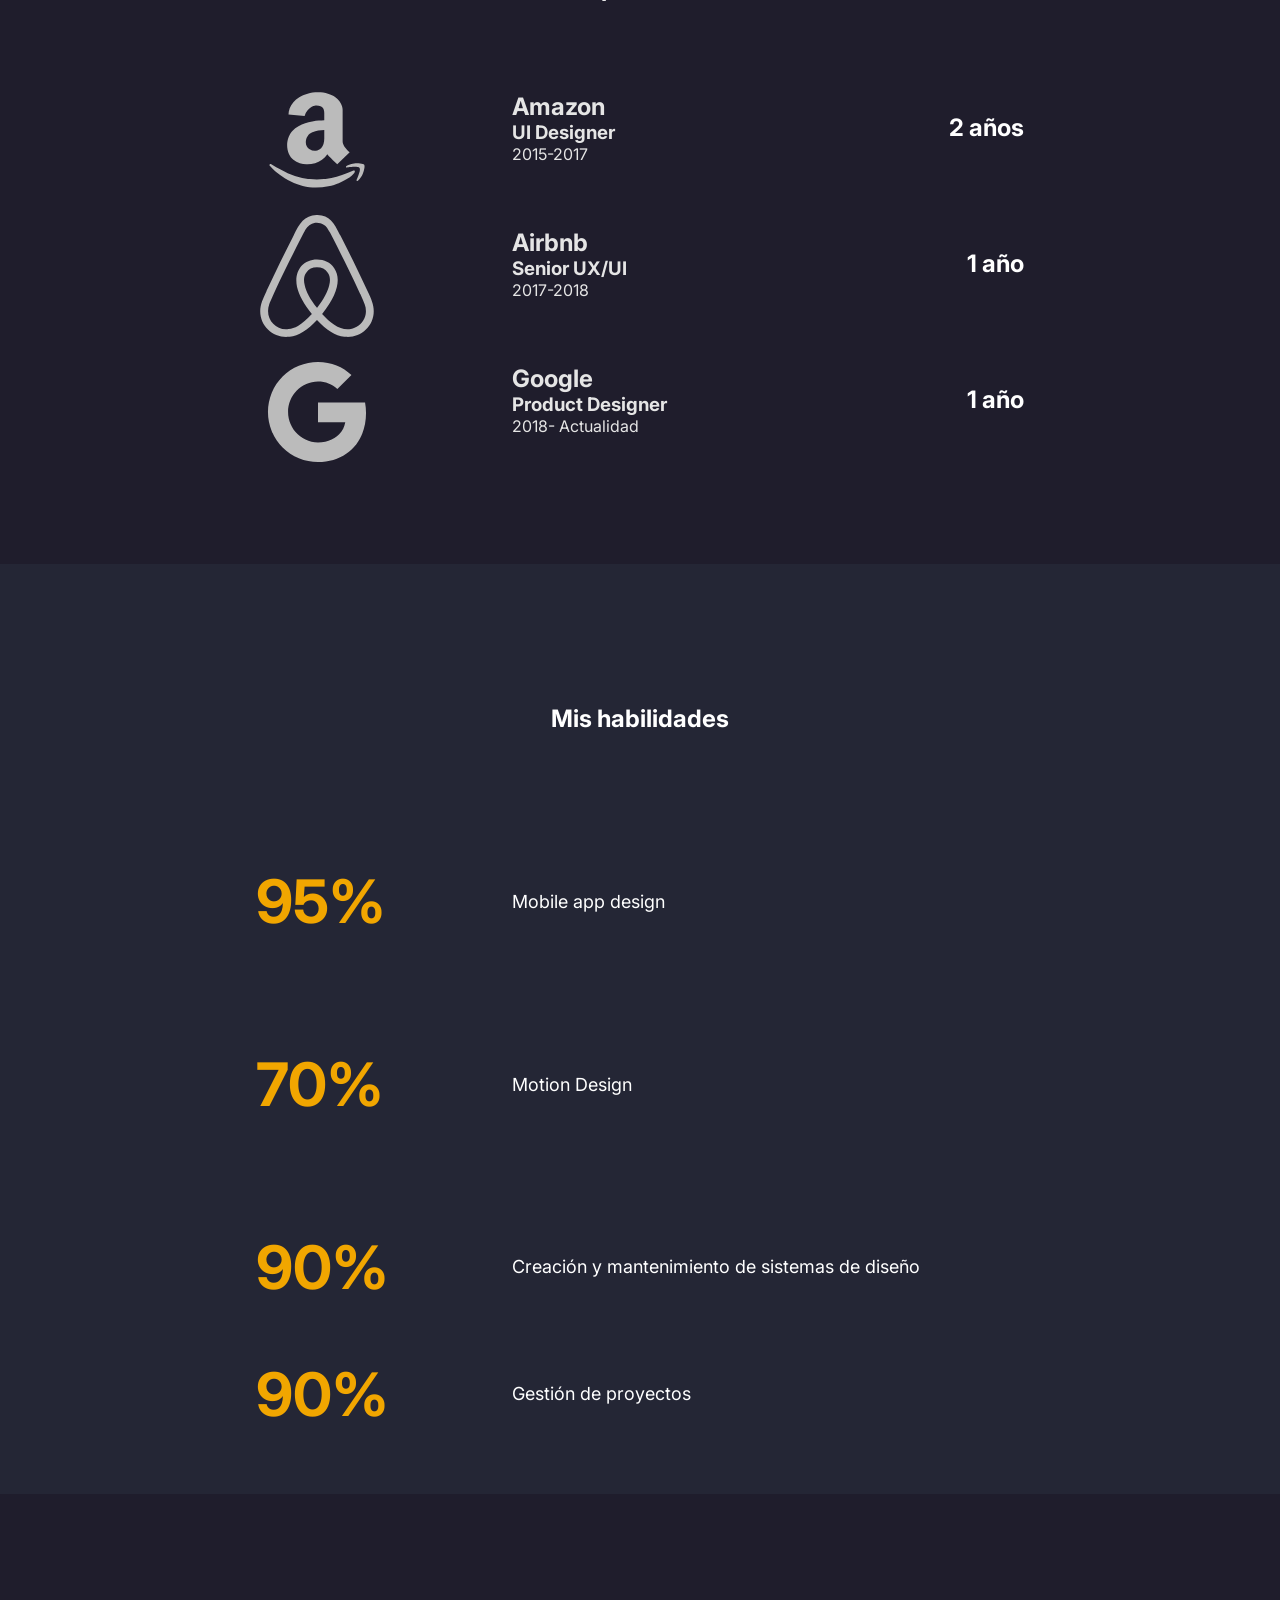
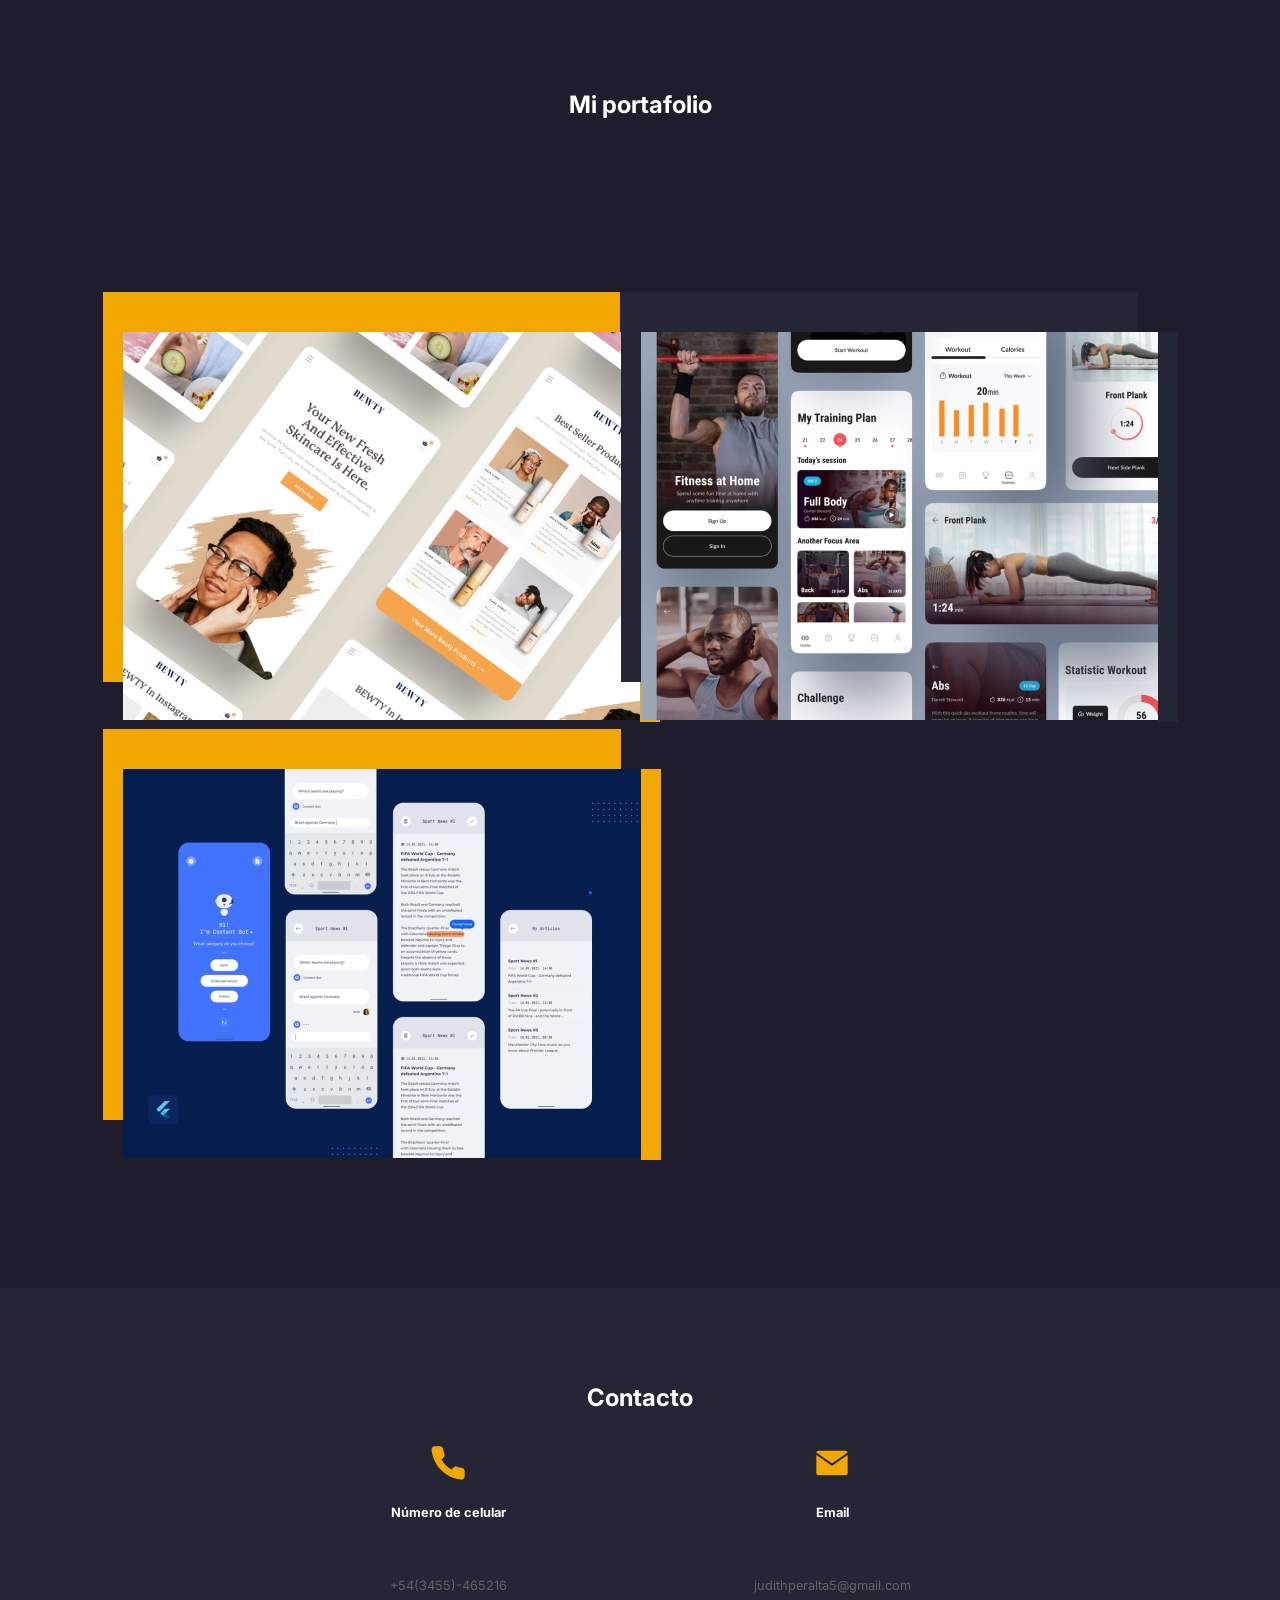
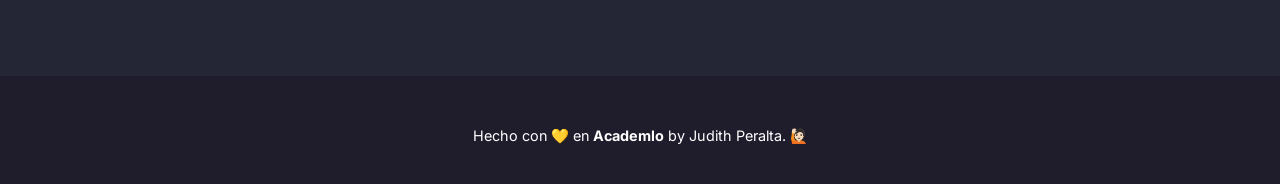
==== commit d84ffe42: "rer" ====
--- a/index22.html
+++ b/index22.html
@@ -1,13 +1,13 @@
 <!DOCTYPE html>
-<html lang="en">
-<head>
-    <meta charset="UTF-8">
-    <meta http-equiv="X-UA-Compatible" content="IE=edge">
-    <meta name="viewport" content="width=device-width, initial-scale=1.0">
-    <title>Document</title>
-</head>
-</body>
-</html>
+<html lang="es">
+    <head>
+        <link rel="stylesheet" href="diseno2.css">
+        <meta charset="utf-8">
+        <meta http-equiv="X-UA.compatible" content="IE=edge">
+        <title>Judith Peralta</title>
+        <link rel="icon" href="me.jpg">
+        <meta name="viewport" content="width=device-width, user-scalable=no, initial-scale=1.0, maximum-scale=1.0, minimum-scale=1.0">
+    </head>
     <body>
 <div class="container">
        <div class="icono-menu">
--- a/diseno2.css
+++ b/diseno2.css
@@ -0,0 +1,612 @@
+@import url('https://fonts.googleapis.com/css2?family=Inter:wght@400;600&display=swap');
+
+*:root {
+--colorletras: #ffffff;
+--iconos: #F1A600;
+--background-Container: #1F1D2C;
+--background-child: #242635;
+--background-letras: #e5e5e5;
+--fs-titulo: 50px;
+--fs-subtitulos: 32px;
+--fs-subsection:18px;
+--fs-titulo-desktop: 80px;
+--fs-subtitulos-desktop: 40px;
+--fs-subsection-desktop:18px;
+}
+
+*{
+    margin: 0;
+    padding: 0;
+    box-sizing: border-box;
+    
+
+}
+
+body {
+    background-color: #1F1D2C;
+    color: #ffffff;
+    width: 100vw;
+    height: 100vh;
+    font-family: Inter;
+    font-size: 16px;
+    
+}
+
+
+
+.active{
+    transform: translate(-600px);
+}
+.opacity{
+    background-color: rgb(11, 12, 11);
+    transition: all .5s ease;
+}
+
+.icono-menu{
+    margin:40px 50px ;
+    position: relative;
+    z-index: 10;
+}
+.icono-menu img{
+    vertical-align:top ;
+    width: 40px;
+    cursor: pointer;
+    float: right;
+    
+}
+
+.cont-menu{
+    background-color: var(--background-child);
+    box-shadow: 2px 0px 5px 2px var(--iconos);
+    width: 400px;
+    height: 100vh;
+    position: absolute;
+    top: 0;
+    left: 0;
+    transition: all .5s ease;
+    
+}
+
+.cont-menu ul{
+    padding: 100px opx 20px 0px;
+    list-style: none;
+    margin: 60px;
+    
+
+}
+
+.cont-menu ul li{
+    color: var(--colorletras);
+    display: block;
+    font-size: 20px;
+    text-decoration: none;
+    padding: 20px 50px;
+    cursor: pointer;
+   
+}
+
+.cont-menu ul li span{
+    font-size: 35px;
+}
+
+.cont-menu ul li:hover{
+    background-color: var(--iconos);
+    color: black
+}
+
+.wrapper{
+    width: 100vw;
+    color: black;
+    font-size: 16px;
+    
+}
+
+.menu{
+    display: flex;
+    width: 85%;
+    justify-content: space-around;
+}
+.menu li{
+    list-style: none;
+
+}
+.menu a {
+    color: var(--background-letras);
+    text-decoration: none;
+    padding: 10px 20px;
+}
+.menu a:hover{
+    background-color:var(--iconos);
+    color: black;
+    transition: ease-in .4s;
+
+}
+
+.menu a span{
+    color: #F1A600;
+}
+.navbar{
+    display: flex;
+    justify-content:right;
+    padding: 2em;
+    
+}
+
+    
+
+.contenedor { 
+    z-index: 1;
+    display: grid;
+    height: 400px;
+    width: 800px;
+    align-items: center;
+    justify-content: center;
+    margin: auto;
+    padding: auto;
+    grid-template-columns: 14% 14% 14% 10%  50%;
+    grid-template-rows: repeat(4,max-content);
+    grid-auto-rows: minmax(125px, auto);
+    grid-gap: 20px;
+      
+    
+    
+}
+
+.contenedor h1 { 
+    grid-column: 1/5;
+    font-size: 50px;
+    
+}
+
+
+.p1 { 
+
+    font-size: 2rem;
+   height: 100%;
+    grid-column: 1/4;
+    grid-row: 2;
+    font-size: clamp(2vw, 2em, 2em);
+    color: var(--background-letras)
+}
+.span .gris{
+    color: var(--background-letras)
+}
+
+.p2 { 
+    font-size: 2rem;
+     grid-column: 1/2 ;
+     grid-row: 3/4;
+     color:#e5e5e5
+ }
+ .p2 span { 
+    color: #f1a600;
+ }
+
+.a1 { 
+
+ grid-column: 1 ;
+ grid-row: 4;
+ height: 40%;
+ margin: auto;
+ float: left;
+
+}
+
+.a2 { 
+
+    grid-column: 2 ;
+    grid-row: 4;
+    height: 40%;
+    margin: auto;
+    float: right;
+    
+
+   }
+   .a3 { 
+
+    height: 40%;
+    grid-column: 3 ;
+    grid-row: 4;
+    margin: auto;
+    float: left;
+
+   }
+.foto {
+
+ grid-column: 5/6;
+ grid-row: 1/5;
+height: 80%;
+width: 80%;
+}
+
+.about_me {
+
+    display: grid;
+    align-items: center;
+    justify-content: center;
+    grid-template-columns: 1fr 0.5fr 1fr;
+    grid-template-rows: content 1fr 1fr;
+    height: auto;
+    width: auto;
+    margin-top: 20%;
+    padding-inline: 25%;
+    padding-top: 5%;
+    padding-bottom:5%;
+    background-color: var(--background-child);
+    background-size: cover;
+}
+
+.title1 {
+    font: 2em ;
+    grid-column: 1/4;
+    grid-row: 1;
+    text-align: center;
+    margin: auto;
+ }
+.p3 {
+    color: #e5e5e5;
+    text-align: center;
+    grid-column: 1/4;
+    grid-row: 2;
+    margin: 10%;
+}
+.gris{
+    color: #e5e5e5;
+}
+.uvm {
+
+    grid-column: 1;
+    grid-row: 3;
+  text-align: center;
+  
+}
+.academlo {
+/* box-shadow: 20px 20px blueviolet ,-20px -20px rgb(33, 173, 49) ;*/
+    grid-column: 3;
+    grid-row: 3;
+ margin-bottom: 15%;
+  text-align: center;
+  
+}
+
+.img2{
+  display: block;
+  margin: auto;
+}
+
+.experiencia {
+    display: grid;
+    align-items: center;
+    justify-content: center;
+    grid-template-columns:  1fr 1fr 1fr;
+    grid-template-rows: content 1fr 1fr 1fr;
+    height: auto;
+    width: auto;
+    margin-top: 1%;
+    padding-inline: 20%;
+    padding-top: 5%;
+    padding-bottom:5%;
+}
+.experience{
+    
+font: 2em;
+    grid-column: 1/4;
+    grid-row: 1;
+    text-align: center;
+    margin: 10%;
+}
+
+.a6 {
+    
+    font-size: 56px;
+    grid-column: 1/4;
+    grid-row: 2;
+    
+   
+}
+.a7{
+    font-size: 56px;
+    grid-column: 1/4;
+    grid-row: 3;
+    
+}
+.a8{
+    font-size: 56px;
+    
+    grid-column: 1/4;
+    grid-row: 4;
+    
+}
+
+.amazon{
+grid-column: 2;
+grid-row: 2;
+margin-bottom: 15%;
+color: var(--background-letras)
+
+
+} 
+
+.airbnb {
+grid-column: 2;
+grid-row: 3;
+margin-bottom: 15%;
+color: var(--background-letras)
+
+}
+
+.google {
+    grid-column: 2;
+    grid-row: 4;
+ margin-bottom: 15%;
+ color: var(--background-letras)
+  
+  
+}
+
+
+.años1{
+    
+    grid-column: 3;
+    grid-row: 2;
+    margin-bottom: 15%;
+    text-align: right;
+
+ 
+}
+
+.años2{
+    grid-column: 3;
+    grid-row: 3;
+    margin-bottom: 15%;
+    text-align: right;
+
+
+}
+
+.años3{
+    grid-column: 3;
+    grid-row: 4;
+    margin-bottom: 15%;
+    text-align: right;
+
+}
+
+.habilidades {
+    display: grid;
+    align-items: center;
+    justify-content: center;
+    grid-template-columns:  0.5fr 1fr;
+    grid-template-rows: 1fr 1fr 1fr 1fr;
+    height: auto;
+    width: auto;
+    margin-top: 1%;
+    padding-inline: 20%;
+    padding-top: 5%;
+    padding-bottom:5%;
+    background-color: var(--background-child);
+
+    
+
+}  
+
+.habilidad {
+    font: 2em;
+    grid-column: 1/4;
+    grid-row: 1;
+    text-align: center;
+    margin: 10%;
+
+}
+.mio{
+    grid-column: 1/4;
+    grid-row: 1;
+    text-align: center;
+    margin: 10%;
+   
+    font: 2em;
+    
+}
+.p95{
+    font-size: 2rem;
+    grid-column: 1;
+    grid-row: 2;
+    color: #F1A600;
+    font-size: 60px;
+   
+}
+.p70{
+    font-size: 2rem;
+    grid-column: 1;
+    grid-row: 3;
+    color: #F1A600;
+    font-size: 60px;
+   
+}
+
+.p900{
+    font-size: 2rem;
+    grid-column: 1;
+    grid-row: 4;
+    color: #F1A600;
+    font-size: 60px;
+   
+
+}
+.p90{
+    font-size: 2rem;
+    grid-column: 1;
+    grid-row: 5;
+    color: #F1A600;
+    font-size: 60px;
+   
+}
+.mobile{
+    grid-column: 2;
+    grid-row: 2;
+    margin-bottom: -6;
+    font-size: 18px;
+    
+    
+}
+
+.motion{
+    grid-column: 2;
+    grid-row: 3;
+    margin-bottom: -6;
+    font-size: 18px;
+   
+}
+
+.creacion{
+    grid-column: 2;
+    grid-row: 4;
+    margin-bottom: -6;
+    font-size: 18px;
+    
+}
+
+.gestion{
+    grid-column: 2;
+    grid-row: 5;
+    margin-bottom: -5;
+    font-size: 18px;
+    
+}
+
+.Mi_Portafolio{
+    display: grid;
+    align-items: center;
+    justify-content: center;
+    grid-template-columns:  1fr 1fr;
+    grid-template-rows: 1fr 1fr 1fr;
+    height: auto;
+    width: auto;
+    margin-top: 0%;
+    padding-inline: 15%;
+    padding-top: 0%;
+    padding-bottom:0%;
+}
+
+.a9{
+    grid-column: 1;
+    grid-row: 2;
+    box-shadow: 20px 0px var(--iconos),-20px -40px var(--iconos) ;
+    margin: auto;
+    font-size: clamp(0.5vw, 0.5em, 0.5em);
+    
+   
+}
+.a10{
+    grid-column: 2;
+    grid-row: 2;
+    box-shadow: 20px 0px var(--background-child) ,-20px -40px var(--background-child) ;
+    margin: auto;
+    font-size: clamp(0.5vw, 0.5em, 0.5em);
+    
+  
+}
+.a11{
+    grid-column: 1;
+    grid-row: 3;
+   margin-top: 6%;
+   box-shadow: 20px 0px var(--iconos),-20px -40px var(--iconos) ;
+   margin-inline: auto;
+   font-size: clamp(0.5vw, 0.5em, 0.5em);
+    
+
+}
+.contact{
+    background-color:  var(--background-child);
+    display: grid;
+    align-items: center;
+    justify-content: center;
+    grid-template-columns:  1fr 1fr;
+    grid-template-rows: content 1fr 1fr  1fr;
+    height: auto;
+    width: auto;
+    margin-top: 10%;
+    padding-inline: 20%;
+    padding-top: 5%;
+    padding-bottom:2%;
+}
+.cont{
+    font: 2em;
+    grid-column: 1/4;
+    grid-row: 1;
+    text-align: center;
+    margin: 4%;
+    text-align: center;
+
+}
+
+.phone{
+    grid-column: 1;
+    grid-row: 2;
+    margin-bottom: 15%;
+    text-align: center;
+    height: 5px;
+    
+    
+    
+}
+.numero{
+    grid-column: 1;
+    grid-row: 3;
+    margin-bottom: 15%;
+    text-align: center;
+    font-size: clamp(0.7vw, 0.8em, 1em);
+}
+.email2{
+    grid-column: 2;
+    grid-row: 3;
+    margin-bottom: 15%;
+    text-align: center;
+    font-size: clamp(0.7vw, 0.8em, 1em);
+}
+
+.num{
+    grid-column: 1;
+    grid-row: 4;
+    margin-bottom: 15%;
+    text-align: center;
+    color: #666362;
+    font-size: clamp(1vw, 0.6em, 1em);
+}
+
+.email{
+    grid-column: 2;
+    grid-row: 2;
+    margin-bottom: 15%;
+    text-align: center;
+    height: 5px;
+    font-size: clamp(1vw, 1em, 1em);
+    
+}
+
+.correo{
+    grid-column: 2;
+    grid-row: 4;
+    margin-bottom: 15%;
+    text-align: center;
+    color: #666362;
+    font-size: clamp(1vw, 0.6em, 1em);
+
+}
+
+
+
+.footer{
+    text-align: center;
+    margin-top: 3%;
+    margin-bottom: 3%;
+    
+    padding-top: 1%;
+    padding-bottom:3%;
+    
+    
+}
+.footer1{
+    font-size: clamp(0.9vw, 0.9em, 0.9em);
+}
+
